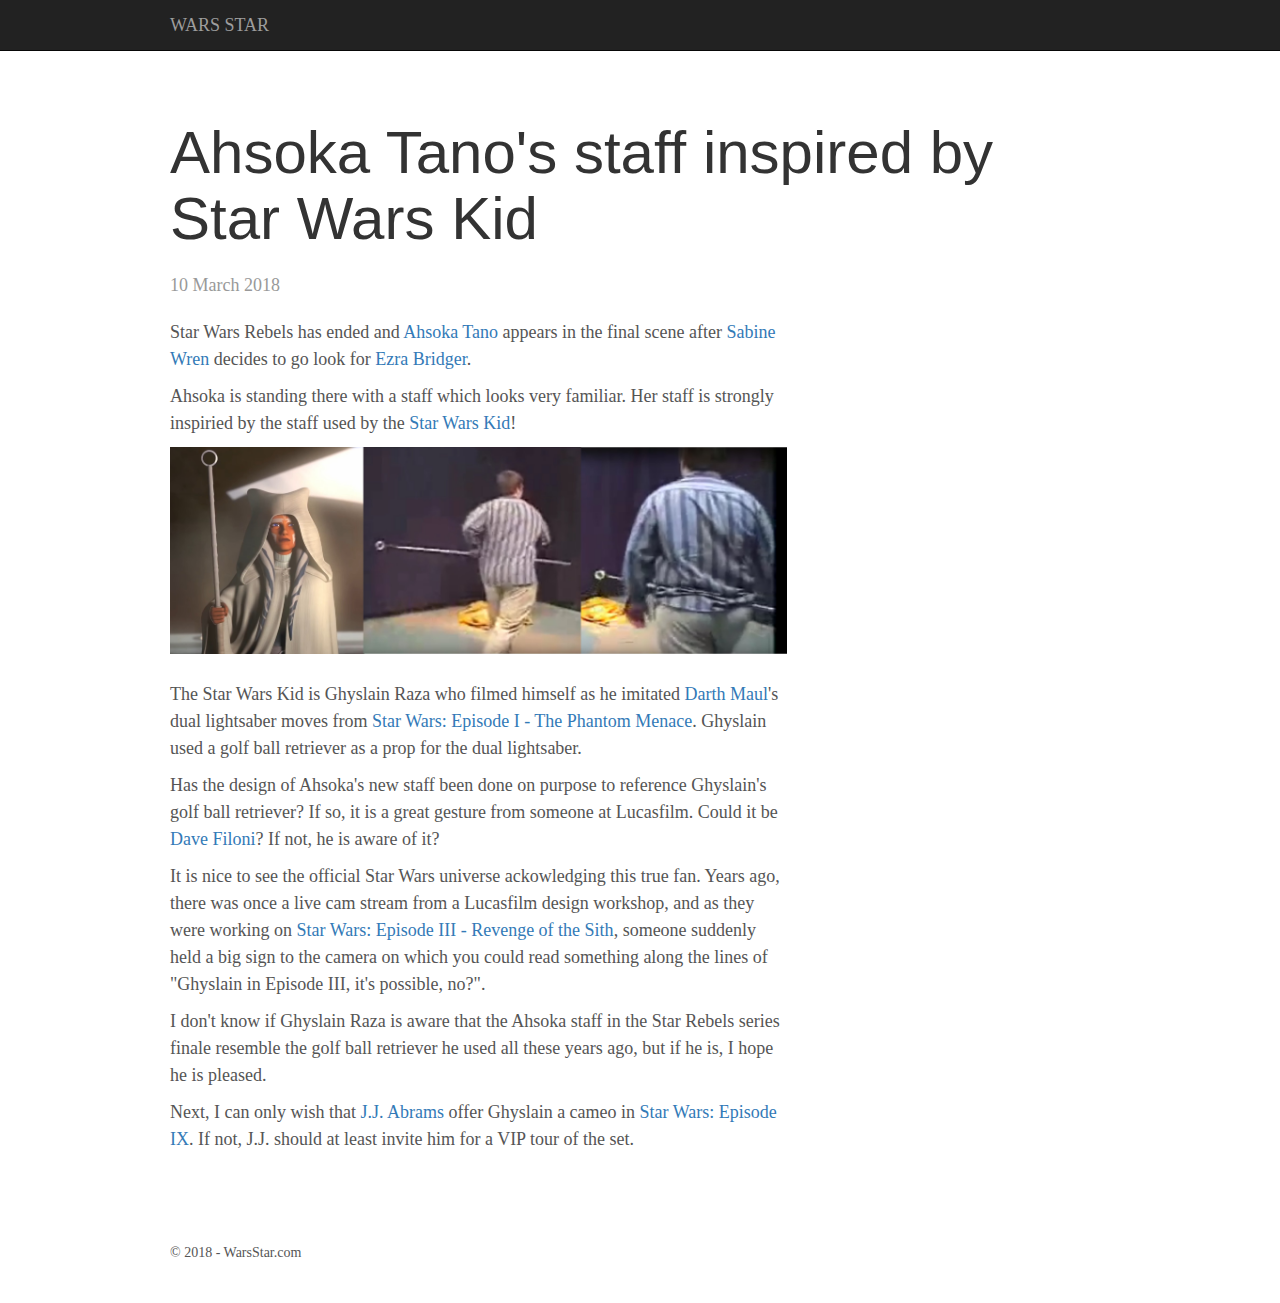
==== starwars/Ahsoka-Tano-staff-Inspired-By-Star-Wars-Kid.html @ 12751247 "--allow-empty-message" ====
<!--?xml version="1.0" encoding="utf-8"?-->
<!DOCTYPE html PUBLIC "-//W3C//DTD XHTML 1.0 Strict//EN" "http://www.w3.org/TR/xhtml1/DTD/xhtml1-strict.dtd">
<html xmlns="http://www.w3.org/1999/xhtml" xml:lang="en-US">

  <head>
    <meta charset="utf-8">
    <!--<meta http-equiv="X-UA-Compatible" content="IE=edge">-->
    <meta http-equiv="Content-Type" content="text/html; charset=UTF-8">
    <meta name="viewport" content="width=device-width, initial-scale=1">
    <!-- The above 3 meta tags *must* come first in the head; any other head content must come *after* these tags -->
    <meta name="description" content="Star Wars">
    <meta name="author" content="">
    <meta name="keywords" content="Star Wars">
    <meta name="robots" content="index, follow">

    <link href="../../favicon.ico" rel="icon">

    <title>Ahsoka Tano's staff inspired by Star Wars Kid</title>

	  <link href="https://maxcdn.bootstrapcdn.com/bootstrap/3.3.7/css/bootstrap.min.css" rel="stylesheet">
    <link href="../css/ie10viewportworkaround.css" rel="stylesheet">
    <link href="../css/offcanvas.css" rel="stylesheet">
    <link href="../css/blog.css" rel="stylesheet">

    <!-- HTML5 shim and Respond.js for IE8 support of HTML5 elements and media queries -->
    <!--[if lt IE 9]>
      <script src="https://oss.maxcdn.com/html5shiv/3.7.3/html5shiv.min.js"></script>
      <script src="https://oss.maxcdn.com/respond/1.4.2/respond.min.js"></script>
    <![endif]-->
  </head>

  <body>

    <nav class="navbar navbar-fixed-top navbar-inverse">
      <div class="container">
        <div class="navbar-header">
          <button type="button" class="navbar-toggle collapsed" data-toggle="collapse" data-target="#navbar" aria-expanded="false" aria-controls="navbar">
            <span class="sr-only">Toggle navigation</span>
            <span class="icon-bar"></span>
            <span class="icon-bar"></span>
            <span class="icon-bar"></span>
          </button>
          <a class="navbar-brand" href="http://www.warsstar.com">WARS STAR</a>
        </div>
        <div id="navbar" class="collapse navbar-collapse">
          <ul class="nav navbar-nav">
            <!--<li class="active"><a href="#">Home</a></li>
            <li><a href="#about">About</a></li>
            <li><a href="#contact">Contact</a></li>-->
          </ul>
        </div><!-- /.nav-collapse -->
      </div><!-- /.container -->
    </nav><!-- /.navbar -->

    <div class="container">

      <div class="blog-header">
        <h1 class="blog-title">Ahsoka Tano's staff inspired by Star Wars Kid</h1>
      </div>

      <div class="row">

        <div class="col-sm-8 blog-main">

          <div class="blog-post">
            <p class="blog-post-meta">10 March 2018</p>
            <p>Star Wars Rebels has ended and <a href="https://www.imdb.com/title/tt2930604/characters/nm0237065" target="_blank">Ahsoka Tano</a> appears in the final scene after <a href="https://www.imdb.com/title/tt2930604/characters/nm1587188" target="_blank">Sabine Wren</a> decides to go look for <a href="https://www.imdb.com/title/tt2930604/characters/nm2342402" target="_blank">Ezra Bridger</a>.</p>
            <p>Ahsoka is standing there with a staff which looks very familiar. Her staff is strongly inspiried by the staff used by the <a href="https://en.wikipedia.org/wiki/Star_Wars_Kid" target="_blank">Star Wars Kid</a>!</p>
            <a title="Star Wars Rebels - Ahsoka Tano Staff - Star Wars Kid Golf Ball Retriever" href="../img/Star-Wars-Rebels-Ahsoka-Tano-Staff-Star-Wars-Kid-Golf-Ball-Retriever.jpg"><img src="../img/Star-Wars-Rebels-Ahsoka-Tano-Staff-Star-Wars-Kid-Golf-Ball-Retriever.jpg" alt="Star Wars Rebels - Ahsoka Tano Staff - Star Wars Kid Golf Ball Retriever"/></a>
            <p><br>The Star Wars Kid is Ghyslain Raza who filmed himself as he imitated <a href="https://www.imdb.com/title/tt0120915/characters/nm0661917" target="_blank">Darth Maul</a>'s dual lightsaber moves from <a href="https://www.imdb.com/title/tt0120915/" target="_blank">Star Wars: Episode I - The Phantom Menace</a>. Ghyslain used a golf ball retriever as a prop for the dual lightsaber.</p>
            <p>Has the design of Ahsoka's new staff been done on purpose to reference Ghyslain's golf ball retriever? If so, it is a great gesture from someone at Lucasfilm. Could it be <a href="https://www.imdb.com/name/nm1396048/" target="_blank">Dave Filoni</a>? If not, he is aware of it?</p>
            <p>It is nice to see the official Star Wars universe ackowledging this true fan. Years ago, there was once a live cam stream from a Lucasfilm design workshop, and as they were working on <a href="https://www.imdb.com/title/tt0121766/" target="_blank">Star Wars: Episode III - Revenge of the Sith</a>, someone suddenly held a big sign to the camera on which you could read something along the lines of "Ghyslain in Episode III, it's possible, no?".</p>
            <p>I don't know if Ghyslain Raza is aware that the Ahsoka staff in the Star Rebels series finale resemble the golf ball retriever he used all these years ago, but if he is, I hope he is pleased.</p>
            <p>Next, I can only wish that <a href="https://www.imdb.com/name/nm0009190/" target="_blank">J.J. Abrams</a> offer Ghyslain a cameo in <a href="https://www.imdb.com/title/tt2527338/" target="_blank">Star Wars: Episode IX</a>. If not, J.J. should at least invite him for a VIP tour of the set.</p>
          </div><!-- /.blog-post -->

<!--          <nav>
            <ul class="pager">
              <li><a href="#">Previous</a></li>
              <li><a href="#">Next</a></li>
            </ul>
          </nav>-->

        </div><!-- /.blog-main -->

      </div><!-- /.row -->

      <footer>
        <p>&copy; 2018 - WarsStar.com</p>
      </footer>

    </div><!-- /.container -->

    <!-- Bootstrap core JavaScript
    ================================================== -->
    <!-- Placed at the end of the document so the pages load faster -->
    <script src="https://ajax.googleapis.com/ajax/libs/jquery/1.12.4/jquery.min.js"></script>
    <script>window.jQuery || document.write('<script src="../css/jquery.min.js"><\/script>')</script>
    <script src="../js/bootstrap.min.js"></script>
    <!-- IE10 viewport hack for Surface/desktop Windows 8 bug -->
    <script src="../js/ie10-viewport-bug-workaround.js"></script>
    <script src="../js/offcanvas.js"></script>

    <script>
        (function (i, s, o, g, r, a, m) {
        i['GoogleAnalyticsObject'] = r;
        i[r] = i[r] || function () {(i[r].q = i[r].q || []).push(arguments)}, i[r].l = 1 * new Date(); a = s.createElement(o), m = s.getElementsByTagName(o)[0];
        a.async = 1; a.src = g;
        m.parentNode.insertBefore(a, m)})(window, document, 'script', 'https://www.google-analytics.com/analytics.js', 'ga');
        ga('create', 'UA-98522252-1', 'auto');
        ga('send', 'pageview');
    </script>

  </body>
</html>
---- css/ie10viewportworkaround.css ----
/*!
 * IE10 viewport hack for Surface/desktop Windows 8 bug
 * Copyright 2014-2015 Twitter, Inc.
 * Licensed under MIT (https://github.com/twbs/bootstrap/blob/master/LICENSE)
 */

/*
 * See the Getting Started docs for more information:
 * http://getbootstrap.com/getting-started/#support-ie10-width
 */
@-ms-viewport     { width: device-width; }
@-o-viewport      { width: device-width; }
@viewport         { width: device-width; }
---- css/offcanvas.css ----
/*
 * Style tweaks
 * --------------------------------------------------
 */
html,
body {
  overflow-x: hidden; /* Prevent scroll on narrow devices */
}
body {
  padding-top: 70px;
}
footer {
  padding: 30px 0;
}

img { 
    width:100%; 
}

/*
 * Off Canvas
 * --------------------------------------------------
 */
@media screen and (max-width: 767px) {
  .row-offcanvas {
    position: relative;
    -webkit-transition: all .25s ease-out;
         -o-transition: all .25s ease-out;
            transition: all .25s ease-out;
  }

  .row-offcanvas-right {
    right: 0;
  }

  .row-offcanvas-left {
    left: 0;
  }

  .row-offcanvas-right
  .sidebar-offcanvas {
    right: -50%; /* 6 columns */
  }

  .row-offcanvas-left
  .sidebar-offcanvas {
    left: -50%; /* 6 columns */
  }

  .row-offcanvas-right.active {
    right: 50%; /* 6 columns */
  }

  .row-offcanvas-left.active {
    left: 50%; /* 6 columns */
  }

  .sidebar-offcanvas {
    position: absolute;
    top: 0;
    width: 50%; /* 6 columns */
  }
}
---- css/blog.css ----
/*
 * Globals
 */

body {
  font-family: Georgia, "Times New Roman", Times, serif;
  color: #555;
}

h1, .h1,
h2, .h2,
h3, .h3,
h4, .h4,
h5, .h5,
h6, .h6 {
  margin-top: 0;
  font-family: "Helvetica Neue", Helvetica, Arial, sans-serif;
  font-weight: normal;
  color: #333;
}


/*
 * Override Bootstrap's default container.
 */

@media (min-width: 1200px) {
  .container {
    width: 970px;
  }
}


/*
 * Masthead for nav
 */

.blog-masthead {
  background-color: #428bca;
  -webkit-box-shadow: inset 0 -2px 5px rgba(0,0,0,.1);
          box-shadow: inset 0 -2px 5px rgba(0,0,0,.1);
}

/* Nav links */
.blog-nav-item {
  position: relative;
  display: inline-block;
  padding: 10px;
  font-weight: 500;
  color: #cdddeb;
}
.blog-nav-item:hover,
.blog-nav-item:focus {
  color: #fff;
  text-decoration: none;
}

/* Active state gets a caret at the bottom */
.blog-nav .active {
  color: #fff;
}
.blog-nav .active:after {
  position: absolute;
  bottom: 0;
  left: 50%;
  width: 0;
  height: 0;
  margin-left: -5px;
  vertical-align: middle;
  content: " ";
  border-right: 5px solid transparent;
  border-bottom: 5px solid;
  border-left: 5px solid transparent;
}


/*
 * Blog name and description
 */

.blog-header {
  padding-top: 20px;
  padding-bottom: 20px;
}
.blog-title {
  margin-top: 30px;
  margin-bottom: 0;
  font-size: 60px;
  font-weight: normal;
}
.blog-description {
  font-size: 20px;
  color: #999;
}


/*
 * Main column and sidebar layout
 */

.blog-main {
  font-size: 18px;
  line-height: 1.5;
}

/* Sidebar modules for boxing content */
.sidebar-module {
  padding: 15px;
  margin: 0 -15px 15px;
}
.sidebar-module-inset {
  padding: 15px;
  background-color: #f5f5f5;
  border-radius: 4px;
}
.sidebar-module-inset p:last-child,
.sidebar-module-inset ul:last-child,
.sidebar-module-inset ol:last-child {
  margin-bottom: 0;
}


/* Pagination */
.pager {
  margin-bottom: 60px;
  text-align: left;
}
.pager > li > a {
  width: 140px;
  padding: 10px 20px;
  text-align: center;
  border-radius: 30px;
}


/*
 * Blog posts
 */

.blog-post {
  margin-bottom: 60px;
}
.blog-post-title {
  margin-bottom: 5px;
  font-size: 40px;
}
.blog-post-meta {
  margin-bottom: 20px;
  color: #999;
}


/*
 * Footer
 */

.blog-footer {
  padding: 40px 0;
  color: #999;
  text-align: center;
  background-color: #f9f9f9;
  border-top: 1px solid #e5e5e5;
}
.blog-footer p:last-child {
  margin-bottom: 0;
}
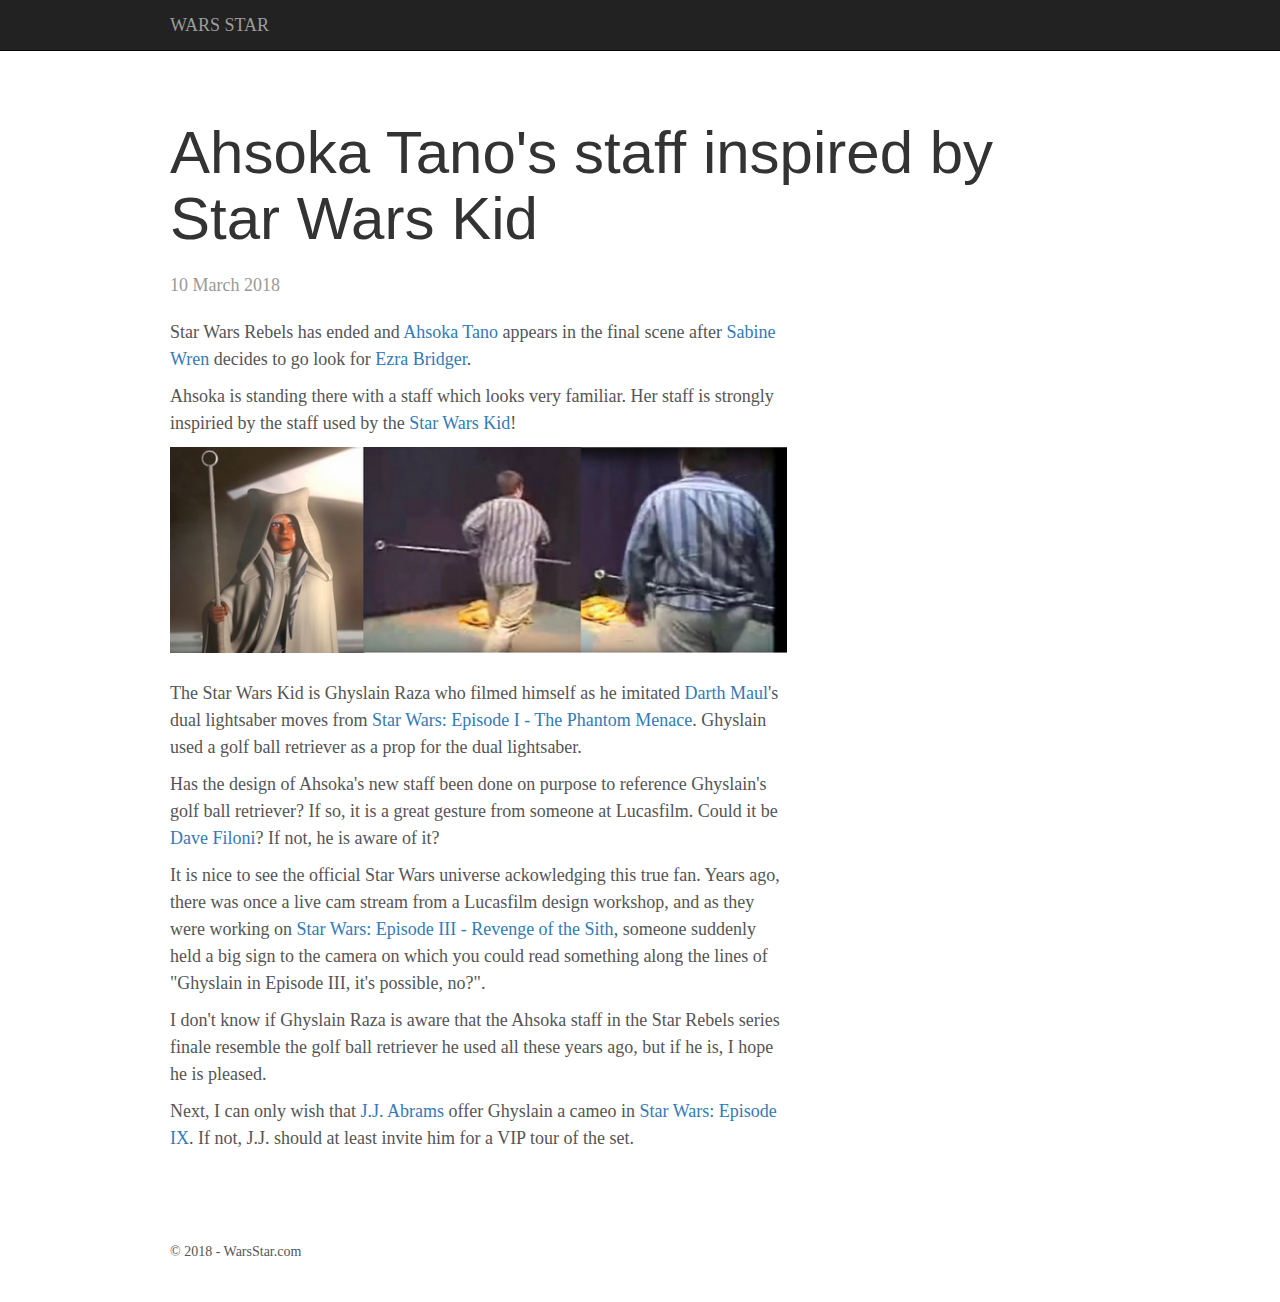
==== commit 32240294: "--allow-empty-message" ====
--- a/starwars/Ahsoka-Tano-staff-Inspired-By-Star-Wars-Kid.html
+++ b/starwars/Ahsoka-Tano-staff-Inspired-By-Star-Wars-Kid.html
@@ -66,7 +66,7 @@
             <p class="blog-post-meta">10 March 2018</p>
             <p>Star Wars Rebels has ended and <a href="https://www.imdb.com/title/tt2930604/characters/nm0237065" target="_blank">Ahsoka Tano</a> appears in the final scene after <a href="https://www.imdb.com/title/tt2930604/characters/nm1587188" target="_blank">Sabine Wren</a> decides to go look for <a href="https://www.imdb.com/title/tt2930604/characters/nm2342402" target="_blank">Ezra Bridger</a>.</p>
             <p>Ahsoka is standing there with a staff which looks very familiar. Her staff is strongly inspiried by the staff used by the <a href="https://en.wikipedia.org/wiki/Star_Wars_Kid" target="_blank">Star Wars Kid</a>!</p>
-            <a title="Star Wars Rebels - Ahsoka Tano Staff - Star Wars Kid Golf Ball Retriever" href="../img/Star-Wars-Rebels-Ahsoka-Tano-Staff-Star-Wars-Kid-Golf-Ball-Retriever.jpg"><img src="../img/Star-Wars-Rebels-Ahsoka-Tano-Staff-Star-Wars-Kid-Golf-Ball-Retriever.jpg" alt="Star Wars Rebels - Ahsoka Tano Staff - Star Wars Kid Golf Ball Retriever"/></a>
+            <a title="Star Wars Rebels - Ahsoka Tano Staff - Star Wars Kid Golf Ball Retriever" href="../img/Star-Wars-Rebels-Ahsoka-Tano-Staff-Star-Wars-Kid-Golf-Ball-Retriever.jpg"><img src="../img/Star-Wars-Rebels-Ahsoka-Tano-Staff-Star-Wars-Kid-Golf-Ball-Retriever-small.jpg" alt="Star Wars Rebels - Ahsoka Tano Staff - Star Wars Kid Golf Ball Retriever"/></a>
             <p><br>The Star Wars Kid is Ghyslain Raza who filmed himself as he imitated <a href="https://www.imdb.com/title/tt0120915/characters/nm0661917" target="_blank">Darth Maul</a>'s dual lightsaber moves from <a href="https://www.imdb.com/title/tt0120915/" target="_blank">Star Wars: Episode I - The Phantom Menace</a>. Ghyslain used a golf ball retriever as a prop for the dual lightsaber.</p>
             <p>Has the design of Ahsoka's new staff been done on purpose to reference Ghyslain's golf ball retriever? If so, it is a great gesture from someone at Lucasfilm. Could it be <a href="https://www.imdb.com/name/nm1396048/" target="_blank">Dave Filoni</a>? If not, he is aware of it?</p>
             <p>It is nice to see the official Star Wars universe ackowledging this true fan. Years ago, there was once a live cam stream from a Lucasfilm design workshop, and as they were working on <a href="https://www.imdb.com/title/tt0121766/" target="_blank">Star Wars: Episode III - Revenge of the Sith</a>, someone suddenly held a big sign to the camera on which you could read something along the lines of "Ghyslain in Episode III, it's possible, no?".</p>
